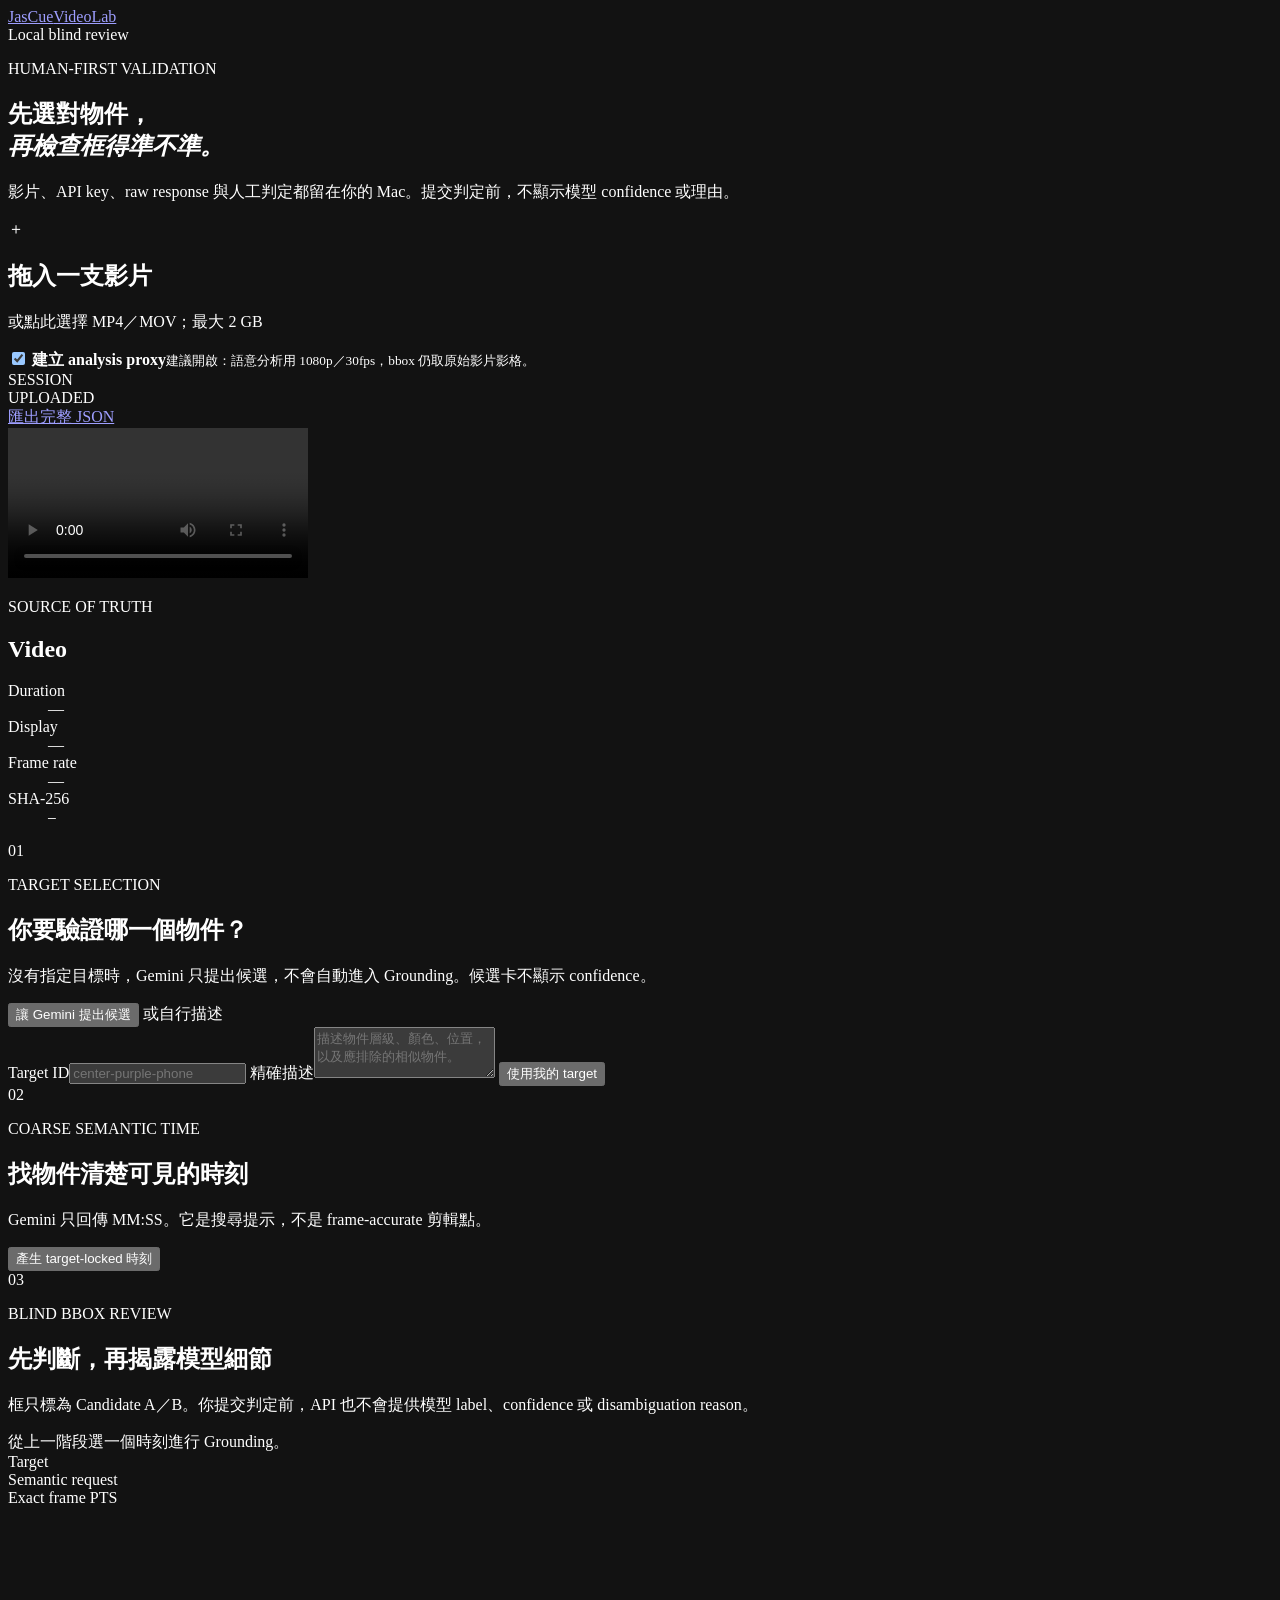
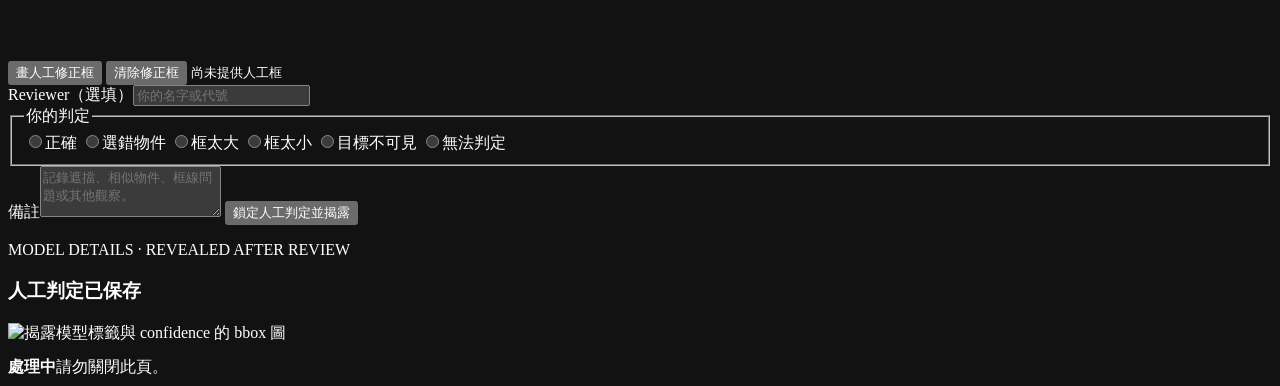
==== src/jascue_video_lab/web/index.html @ f90f328d "Add local blind-review web app" ====
<!doctype html>
<html lang="zh-Hant">
  <head>
    <meta charset="utf-8" />
    <meta name="viewport" content="width=device-width, initial-scale=1" />
    <meta name="color-scheme" content="dark" />
    <title>JasCueVideoLab · Blind Review</title>
    <meta name="description" content="Local human-first Gemini video Grounding validation." />
    <link rel="stylesheet" href="/static/app.css" />
    <script src="/static/app.js" defer></script>
  </head>
  <body>
    <header class="topbar">
      <a class="brand" href="/">JasCue<span>VideoLab</span></a>
      <div class="trust"><i></i> Local blind review</div>
    </header>

    <main>
      <section class="hero">
        <p class="eyebrow">HUMAN-FIRST VALIDATION</p>
        <h1>先選對物件，<br /><em>再檢查框得準不準。</em></h1>
        <p class="lede">影片、API key、raw response 與人工判定都留在你的 Mac。提交判定前，不顯示模型 confidence 或理由。</p>
      </section>

      <section id="upload-section" class="panel upload-panel">
        <div id="drop-zone" class="drop-zone" tabindex="0" role="button" aria-label="選擇或拖入影片">
          <div class="drop-icon">＋</div>
          <h2>拖入一支影片</h2>
          <p>或點此選擇 MP4／MOV；最大 2 GB</p>
          <input id="video-file" type="file" accept="video/*,.mp4,.mov,.m4v" hidden />
        </div>
        <label class="proxy-toggle">
          <input id="use-proxy" type="checkbox" checked />
          <span><strong>建立 analysis proxy</strong><small>建議開啟：語意分析用 1080p／30fps，bbox 仍取原始影片影格。</small></span>
        </label>
      </section>

      <section id="workspace" class="workspace hidden">
        <div class="session-strip">
          <div><span>SESSION</span><code id="session-id"></code></div>
          <div id="stage-badge" class="stage-badge">UPLOADED</div>
          <a id="export-link" class="text-link" href="#">匯出完整 JSON</a>
        </div>

        <div class="media-grid">
          <div class="video-shell"><video id="source-video" controls playsinline></video></div>
          <div class="media-facts">
            <p class="eyebrow">SOURCE OF TRUTH</p>
            <h2 id="asset-name">Video</h2>
            <dl>
              <div><dt>Duration</dt><dd id="media-duration">—</dd></div>
              <div><dt>Display</dt><dd id="media-dimensions">—</dd></div>
              <div><dt>Frame rate</dt><dd id="media-fps">—</dd></div>
              <div><dt>SHA-256</dt><dd><code id="media-hash">—</code></dd></div>
            </dl>
          </div>
        </div>

        <section class="workflow-step" id="target-step">
          <div class="step-heading"><span>01</span><div><p class="eyebrow">TARGET SELECTION</p><h2>你要驗證哪一個物件？</h2></div></div>
          <p class="step-copy">沒有指定目標時，Gemini 只提出候選，不會自動進入 Grounding。候選卡不顯示 confidence。</p>
          <div class="action-row">
            <button id="suggest-button" class="primary-button">讓 Gemini 提出候選</button>
            <span class="or">或自行描述</span>
          </div>
          <form id="manual-target-form" class="manual-form">
            <label>Target ID<input id="manual-target-id" placeholder="center-purple-phone" /></label>
            <label class="wide">精確描述<textarea id="manual-target-description" rows="3" placeholder="描述物件層級、顏色、位置，以及應排除的相似物件。"></textarea></label>
            <button class="secondary-button" type="submit">使用我的 target</button>
          </form>
          <div id="candidate-meta" class="callout hidden"></div>
          <div id="candidate-grid" class="candidate-grid"></div>
          <div id="selection-summary" class="selection-summary hidden"></div>
        </section>

        <section class="workflow-step locked" id="moment-step">
          <div class="step-heading"><span>02</span><div><p class="eyebrow">COARSE SEMANTIC TIME</p><h2>找物件清楚可見的時刻</h2></div></div>
          <p class="step-copy">Gemini 只回傳 MM:SS。它是搜尋提示，不是 frame-accurate 剪輯點。</p>
          <button id="moments-button" class="primary-button">產生 target-locked 時刻</button>
          <div id="moment-grid" class="moment-grid"></div>
        </section>

        <section class="workflow-step locked" id="review-step">
          <div class="step-heading"><span>03</span><div><p class="eyebrow">BLIND BBOX REVIEW</p><h2>先判斷，再揭露模型細節</h2></div></div>
          <p class="step-copy">框只標為 Candidate A／B。你提交判定前，API 也不會提供模型 label、confidence 或 disambiguation reason。</p>
          <div id="review-empty" class="empty-state">從上一階段選一個時刻進行 Grounding。</div>
          <div id="review-card" class="review-card hidden">
            <div class="review-toolbar">
              <div><span>Target</span><strong id="review-target"></strong></div>
              <div><span>Semantic request</span><strong id="review-request-time"></strong></div>
              <div><span>Exact frame PTS</span><strong id="review-frame-time"></strong></div>
            </div>
            <div class="canvas-shell"><canvas id="review-canvas"></canvas></div>
            <div class="correction-tools">
              <button id="draw-correction" class="ghost-button" type="button">畫人工修正框</button>
              <button id="clear-correction" class="ghost-button" type="button">清除修正框</button>
              <code id="correction-value">尚未提供人工框</code>
            </div>
            <form id="review-form" class="review-form">
              <label>Reviewer（選填）<input id="reviewer-name" placeholder="你的名字或代號" /></label>
              <fieldset>
                <legend>你的判定</legend>
                <div class="verdict-grid">
                  <label><input type="radio" name="verdict" value="correct" required /><span>正確</span></label>
                  <label><input type="radio" name="verdict" value="wrong_object" /><span>選錯物件</span></label>
                  <label><input type="radio" name="verdict" value="box_too_large" /><span>框太大</span></label>
                  <label><input type="radio" name="verdict" value="box_too_small" /><span>框太小</span></label>
                  <label><input type="radio" name="verdict" value="target_not_visible" /><span>目標不可見</span></label>
                  <label><input type="radio" name="verdict" value="unable_to_judge" /><span>無法判定</span></label>
                </div>
              </fieldset>
              <label>備註<textarea id="review-notes" rows="3" placeholder="記錄遮擋、相似物件、框線問題或其他觀察。"></textarea></label>
              <button class="primary-button" type="submit">鎖定人工判定並揭露</button>
            </form>
          </div>
          <div id="reveal-card" class="reveal-card hidden">
            <div><p class="eyebrow">MODEL DETAILS · REVEALED AFTER REVIEW</p><h3>人工判定已保存</h3></div>
            <img id="revealed-image" alt="揭露模型標籤與 confidence 的 bbox 圖" />
            <pre id="reveal-json"></pre>
          </div>
        </section>
      </section>
    </main>

    <div id="busy" class="busy hidden" role="status" aria-live="polite"><div class="spinner"></div><strong id="busy-title">處理中</strong><span id="busy-copy">請勿關閉此頁。</span></div>
    <div id="toast" class="toast hidden" role="alert"></div>
  </body>
</html>
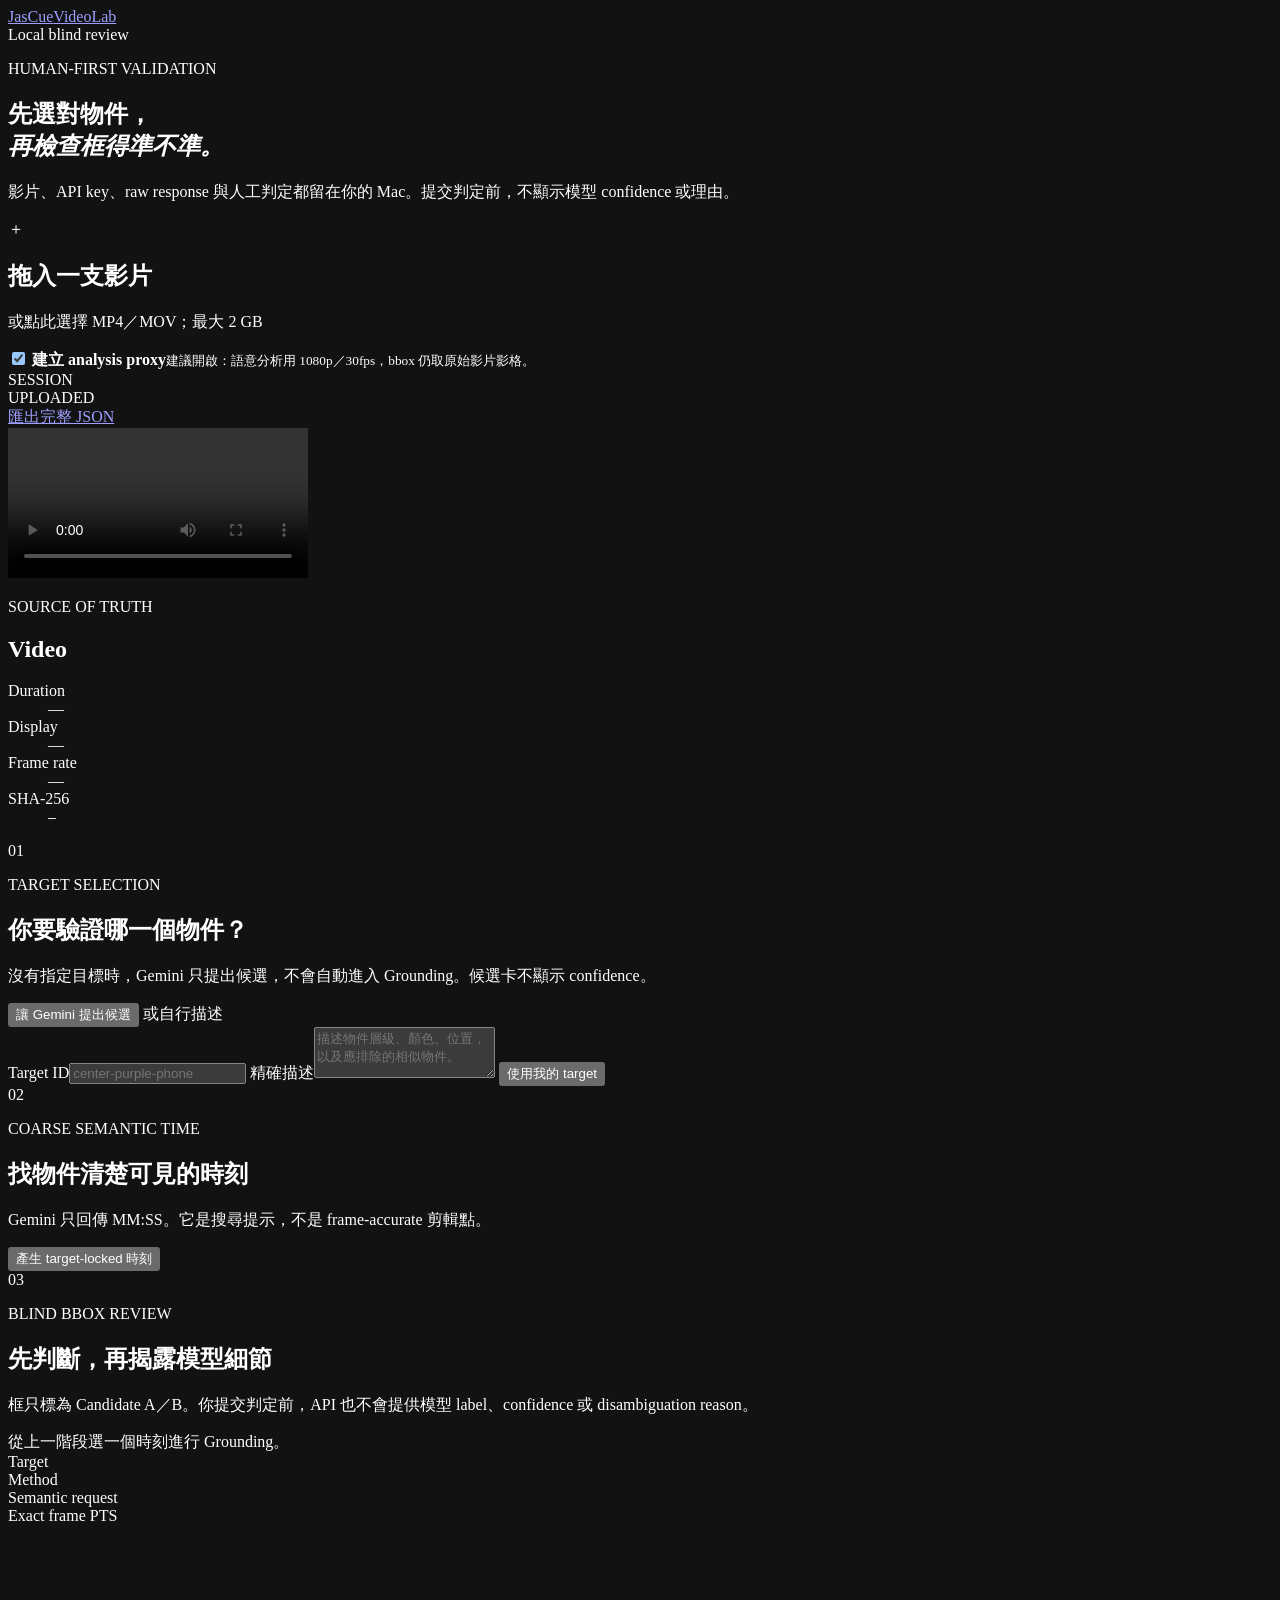
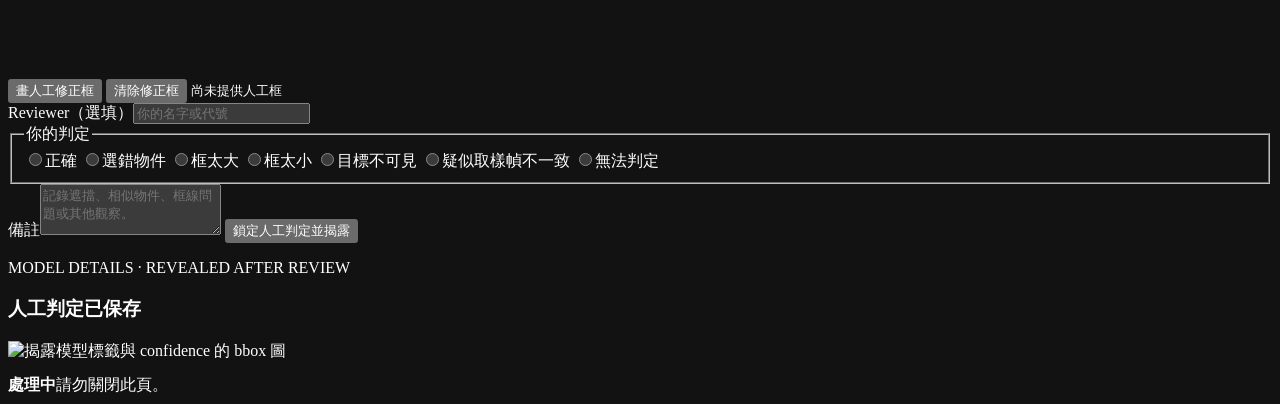
==== commit 98efeb04: "Add direct-video bbox comparison mode" ====
--- a/src/jascue_video_lab/web/index.html
+++ b/src/jascue_video_lab/web/index.html
@@ -87,6 +87,7 @@
           <div id="review-card" class="review-card hidden">
             <div class="review-toolbar">
               <div><span>Target</span><strong id="review-target"></strong></div>
+              <div><span>Method</span><strong id="review-method"></strong></div>
               <div><span>Semantic request</span><strong id="review-request-time"></strong></div>
               <div><span>Exact frame PTS</span><strong id="review-frame-time"></strong></div>
             </div>
@@ -106,6 +107,7 @@
                   <label><input type="radio" name="verdict" value="box_too_large" /><span>框太大</span></label>
                   <label><input type="radio" name="verdict" value="box_too_small" /><span>框太小</span></label>
                   <label><input type="radio" name="verdict" value="target_not_visible" /><span>目標不可見</span></label>
+                  <label><input type="radio" name="verdict" value="sample_frame_mismatch" /><span>疑似取樣幀不一致</span></label>
                   <label><input type="radio" name="verdict" value="unable_to_judge" /><span>無法判定</span></label>
                 </div>
               </fieldset>
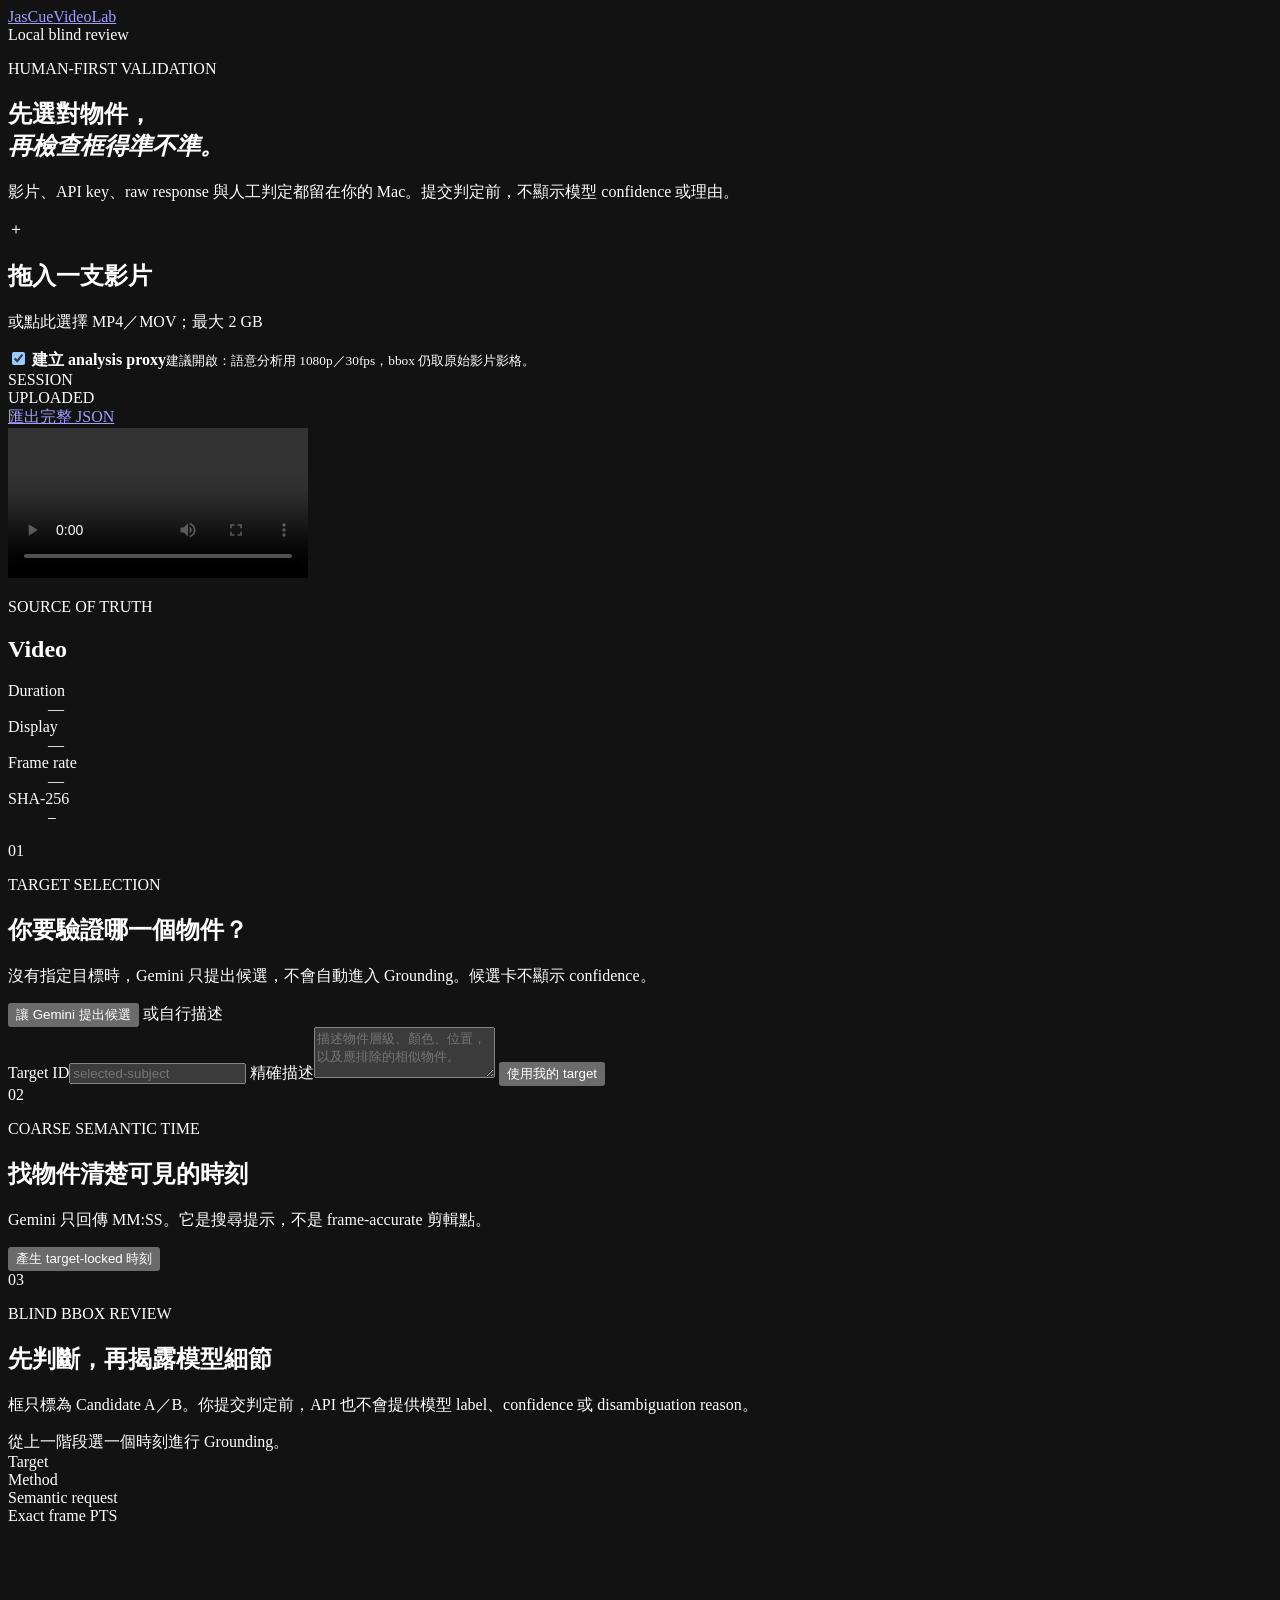
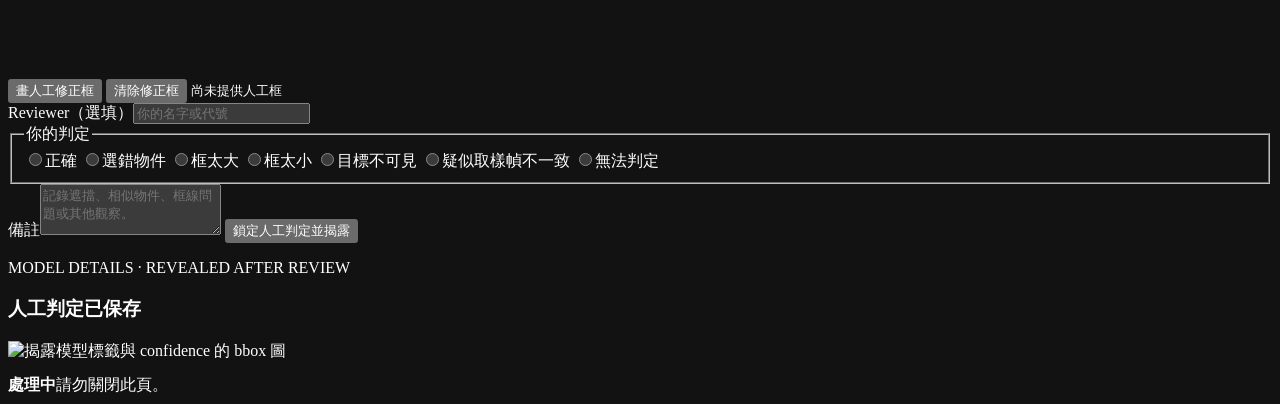
==== commit 26498d05: "Harden generalized bbox-to-SAM evidence flow" ====
--- a/src/jascue_video_lab/web/index.html
+++ b/src/jascue_video_lab/web/index.html
@@ -64,7 +64,7 @@
             <span class="or">或自行描述</span>
           </div>
           <form id="manual-target-form" class="manual-form">
-            <label>Target ID<input id="manual-target-id" placeholder="center-purple-phone" /></label>
+            <label>Target ID<input id="manual-target-id" placeholder="selected-subject" /></label>
             <label class="wide">精確描述<textarea id="manual-target-description" rows="3" placeholder="描述物件層級、顏色、位置，以及應排除的相似物件。"></textarea></label>
             <button class="secondary-button" type="submit">使用我的 target</button>
           </form>
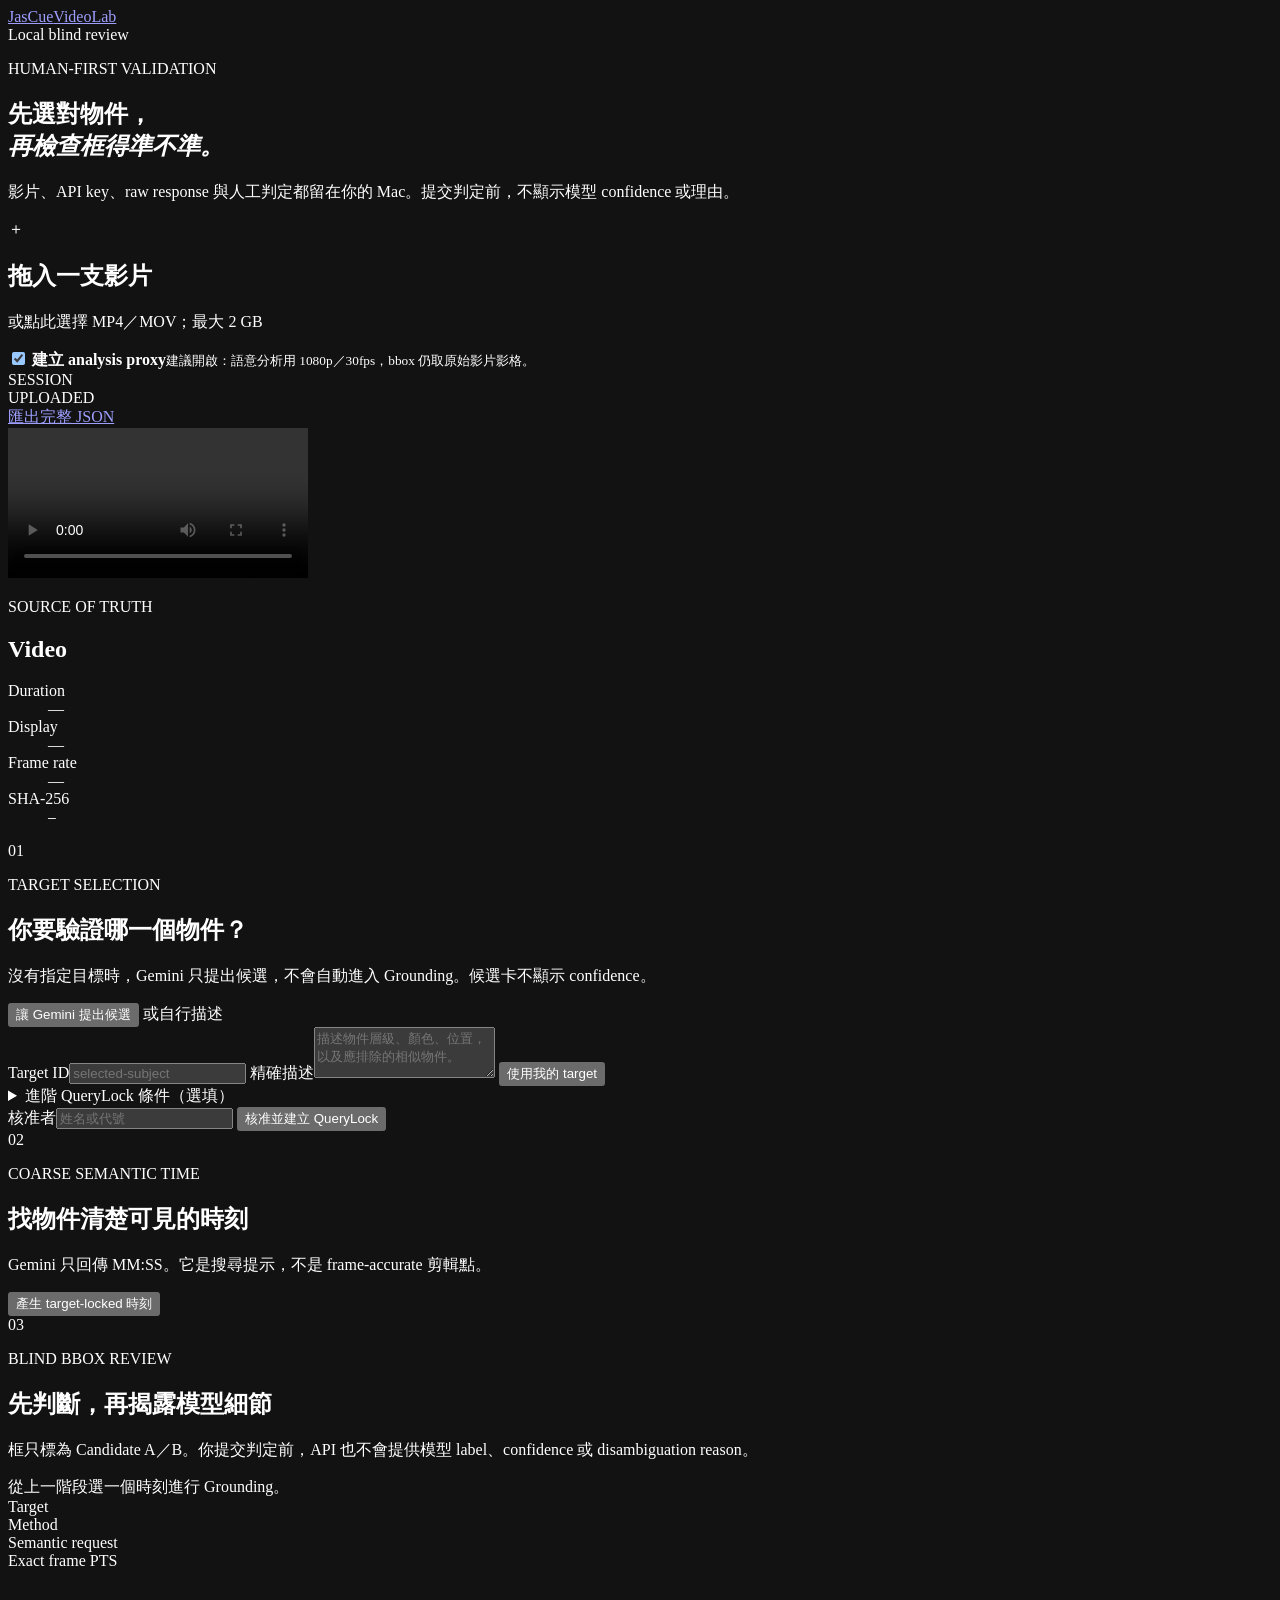
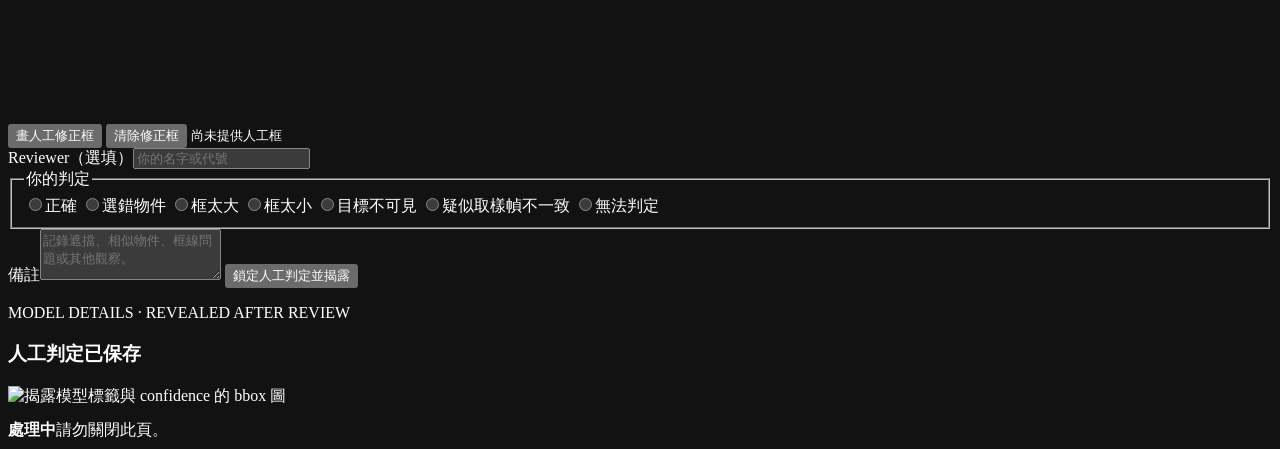
==== commit df969a94: "Add layered QueryLock v2 evidence workflow" ====
--- a/src/jascue_video_lab/web/index.html
+++ b/src/jascue_video_lab/web/index.html
@@ -68,9 +68,44 @@
             <label class="wide">精確描述<textarea id="manual-target-description" rows="3" placeholder="描述物件層級、顏色、位置，以及應排除的相似物件。"></textarea></label>
             <button class="secondary-button" type="submit">使用我的 target</button>
           </form>
+          <details id="query-options" class="query-options">
+            <summary>進階 QueryLock 條件（選填）</summary>
+            <p>Identity 是持續不變的辨識依據；Context 與 Predicate 是只在指定情境成立的條件，兩者不會混成同一個 target。</p>
+            <div class="query-options-grid">
+              <label class="wide">剪輯／查找目的<textarea id="query-editorial-goal" rows="2" placeholder="這次想用這個目標完成什麼？"></textarea></label>
+              <label>穩定 Identity cues<textarea id="query-identity-cues" rows="4" placeholder="每行一項，例如可持續辨識的外觀或實例特徵"></textarea></label>
+              <label>Context cues<textarea id="query-context-cues" rows="4" placeholder="每行一項，例如與人物、場景或其他物件的關係"></textarea></label>
+              <label>Stable exclusions<textarea id="query-exclusions" rows="4" placeholder="每行一項，列出容易混淆但必須排除的實例"></textarea></label>
+              <label>Observable predicate<textarea id="query-predicate" rows="4" placeholder="只寫可由畫面或音訊直接驗證的條件"></textarea></label>
+              <label>Predicate 必須在哪裡成立
+                <select id="query-predicate-required-at">
+                  <option value="candidate">候選片段</option>
+                  <option value="seed">Grounding seed</option>
+                  <option value="transition">狀態轉換</option>
+                  <option value="interval">整個使用區間</option>
+                </select>
+              </label>
+              <label>Precondition<input id="query-precondition" placeholder="轉換前可觀察狀態" /></label>
+              <label>Apex<input id="query-apex" placeholder="事件發生時可觀察狀態" /></label>
+              <label>Postcondition<input id="query-postcondition" placeholder="轉換後可觀察狀態" /></label>
+              <label>所選 target 的構圖角色
+                <select id="query-framing-role">
+                  <option value="required">必須保留</option>
+                  <option value="preferred">優先保留</option>
+                  <option value="sacrificable">必要時可犧牲</option>
+                </select>
+              </label>
+              <label class="checkbox-line"><input id="query-keepout" type="checkbox" />字卡不得遮擋此 target</label>
+              <label class="wide">Framing intent<textarea id="query-framing-intent" rows="2" placeholder="只描述語意構圖意圖，不輸出 crop 座標"></textarea></label>
+            </div>
+          </details>
           <div id="candidate-meta" class="callout hidden"></div>
           <div id="candidate-grid" class="candidate-grid"></div>
           <div id="selection-summary" class="selection-summary hidden"></div>
+          <div id="query-approval" class="query-approval hidden">
+            <label>核准者<input id="query-approved-by" placeholder="姓名或代號" /></label>
+            <button id="approve-query-button" class="primary-button" type="button">核准並建立 QueryLock</button>
+          </div>
         </section>
 
         <section class="workflow-step locked" id="moment-step">
